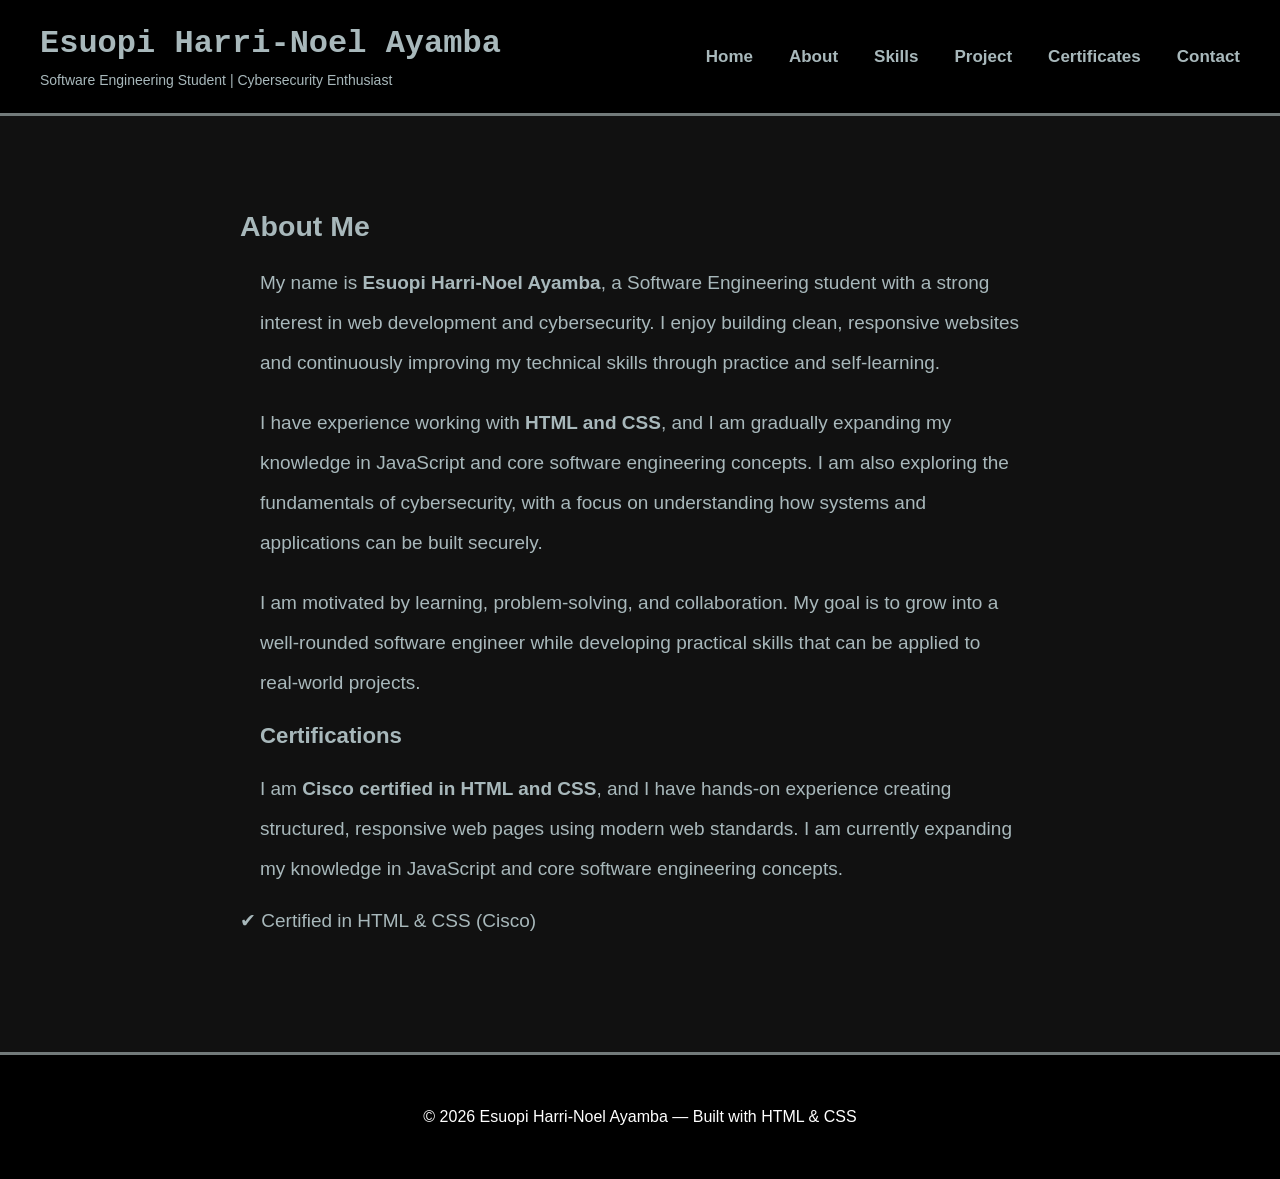
==== about.html @ 287044ea "Add files via upload" ====
<!DOCTYPE html>
<html lang="en">
<head>
    <meta charset="UTF-8">
    <meta name="description" content="Personal portfolio showcasing my projects, skills, and certifications.">
    <meta property="og:title" content=" Esuopi Harri-Noel Ayamba | Portfolio">
    <meta property="og:description" content="Software Engineering Student with interest in web development and cybersecurity">
    <meta name="viewport" content="width=device-width, initial-scale=1.0">
    <title> Esuopi Harri-Noel Ayamba | Software Engineering Student Portfolio</title>
    <link rel="stylesheet" href="css files/general.css">
    <link rel="stylesheet" href="css files/about.css">
</head>
<body>
    <header class="header">
        <div class="logo">
            <h1>Esuopi Harri-Noel Ayamba</h1>
             <p>Software Engineering Student | Cybersecurity Enthusiast</p>
        </div>
        <nav>
            <a href="index.html">Home</a>
            <a href="about.html">About</a>
            <a href="skill.html">Skills</a>
            <a href="project.html">Project</a>
            <a href="certificate.html">Certificates</a>
            <a href="contact.html">Contact</a>
            
        </nav>
    </header>
   <section class="about-section">
      <div class="about-text">
  <h2>About Me</h2>
 
  <p>
    My name is <strong>Esuopi Harri-Noel Ayamba</strong>, a Software Engineering student
    with a strong interest in web development and cybersecurity.
    I enjoy building clean, responsive websites and continuously improving my
    technical skills through practice and self-learning.
  </p>
  <p>
    I have experience working with <strong>HTML and CSS</strong>, and I am gradually
    expanding my knowledge in JavaScript and core software engineering concepts.
    I am also exploring the fundamentals of cybersecurity, with a focus on
    understanding how systems and applications can be built securely.
  </p>
  <p>
    I am motivated by learning, problem-solving, and collaboration.
    My goal is to grow into a well-rounded software engineer while developing
    practical skills that can be applied to real-world projects.
  </p>
  <h3>Certifications</h3>
<p>
    I am <strong>Cisco certified in HTML and CSS</strong>, and I have hands-on experience
    creating structured, responsive web pages using modern web standards.
    I am currently expanding my knowledge in JavaScript and core software
    engineering concepts.
  </p>

<div class="cert-badge">
  ✔ Certified in HTML & CSS (Cisco)
  </div>
  </div>
</section>

    <footer>
         &copy; 2026 Esuopi Harri-Noel Ayamba — Built with HTML & CSS
    </footer>

  </body>
  </html>
---- css files/general.css ----
* {
    padding: 0;
    margin: 0;
    box-sizing: border-box;
    font-family: 'Segoe UI', Tahoma, Geneva, Verdana, sans-serif;
}

header {
    display: flex;
    background: #000000;
    color: #FFFF;
    justify-content: space-between;
    padding:25px 40px;
    border-bottom: 3px solid #727a7a;
    position: fixed;
    top: 0;
    left: 0;
    right: 0;
    z-index: 200;

}
.hero {

    background-color: #111111;
    color: #a8b8bb;
    padding: 120px 30px;
    display: flex;
  
    justify-content: center;   /* center horizontally */
    text-align: center;
    align-items: center;
   

}

.logo h1 {
  margin: 0;
  color: #a8b8bb;
  font-family: 'Courier New', Courier, monospace;
}

.logo p {
    margin-top: 10px;
  font-size: 14px;
  color: #a8b8bb;
}

nav {
    display: flex;
    flex-wrap: wrap;
    align-items: center;
    gap:15px;
    
}

nav a {
    color: #a8b8bb;
    justify-content: bottom;
    align-items: bottom;
    text-decoration: none;
    font-size: 17px;
    margin-left: 21px;
    font-weight: bold;
    transition: color 0.15s ease, text-shadow 0.3s ease;


}

nav a:hover {
    color:#b3b3b3;
    text-shadow: 0 0 6px rgba(255, 255, 255, 0.9);
}

footer {
    background: #000000;;
    color: #FFFF;
    padding: 53px 10px;
    padding-top: -12px;

    justify-content: center;   /* center horizontally */
    text-align: center;
    border-top: 3px solid #727a7a;
    
}




@media screen and (max-width: 750px) {
  .header {
    flex-direction: column;
    align-items: flex-start;
  }

  .nav {
    margin-top: 10px;
    width: 100%;
  }

  .nav a {
    padding: 5px 0;
  }

}
---- css files/about.css ----
.about-section {
    background-color: #111111;
    color: #a8b8bb;
    padding: 120px 30px;
    display: flex;
    justify-content: center;
    align-items: center;
     animation: fadeInUp 1s ease-in-out;
}

.about-section h1,
.about-section p {
    animation: popInSmooth 1.2s ease-out forwards;
}

.about-text h2 {
    margin-top: 90px;
}

.about-text {
    width: 800px;
    font-size: 19px;
}

.about-text p {
   line-height: 40px;
   margin: 20px;
}

.about-text h3 {
    margin: 20px;
}

@keyframes popInSmooth {
    0% {
        opacity: 0;
        transform: translateY(20px) scale(0.98);
    }
    60% {
        opacity: 1;
        transform: translateY(-4px) scale(1.01);
    }
    100% {
        opacity: 1;
        transform: translateY(0) scale(1);
    }
}
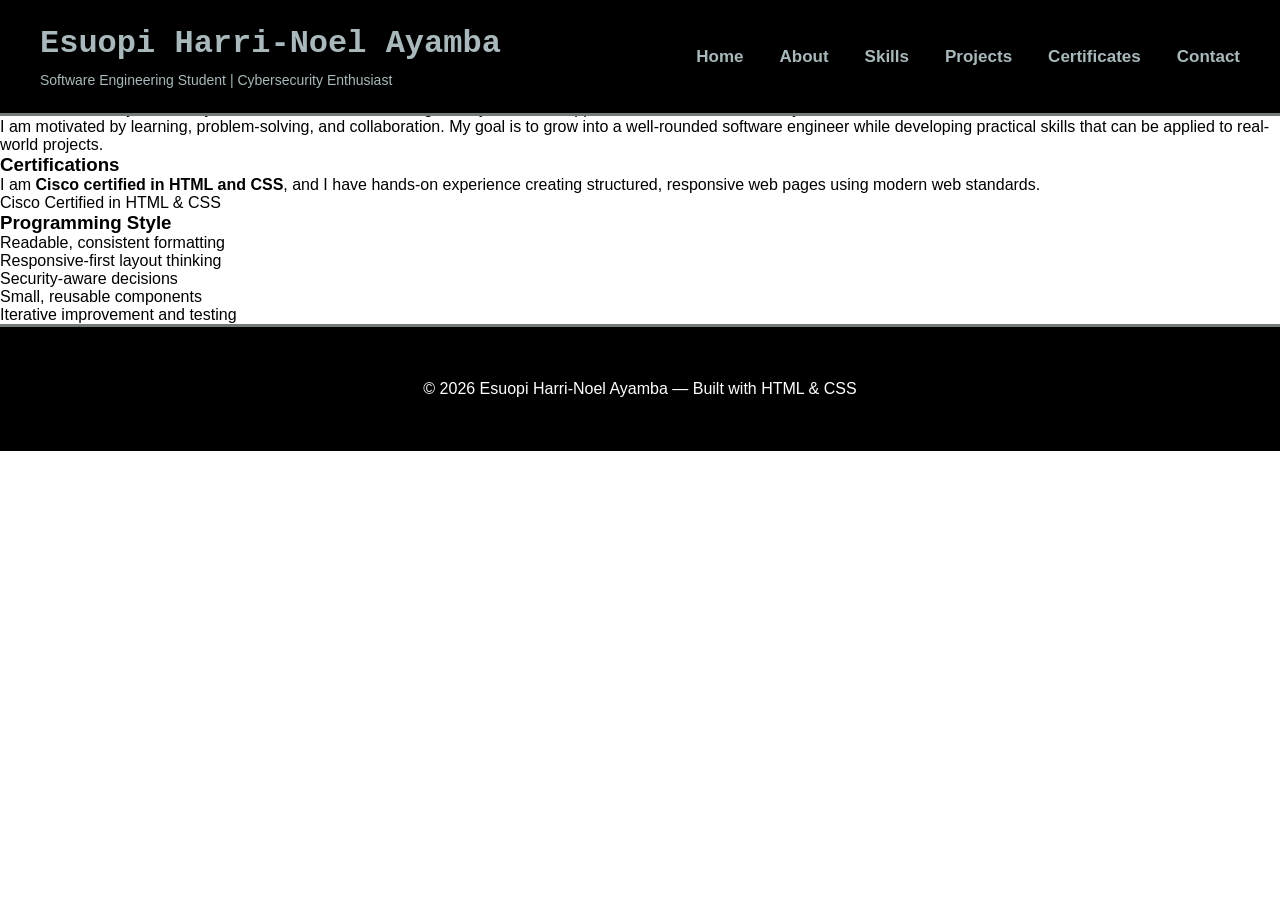
==== commit 3591d25e: "Update about.html" ====
--- a/about.html
+++ b/about.html
@@ -1,69 +1,109 @@
 <!DOCTYPE html>
 <html lang="en">
 <head>
-    <meta charset="UTF-8">
-    <meta name="description" content="Personal portfolio showcasing my projects, skills, and certifications.">
-    <meta property="og:title" content=" Esuopi Harri-Noel Ayamba | Portfolio">
-    <meta property="og:description" content="Software Engineering Student with interest in web development and cybersecurity">
-    <meta name="viewport" content="width=device-width, initial-scale=1.0">
-    <title> Esuopi Harri-Noel Ayamba | Software Engineering Student Portfolio</title>
-    <link rel="stylesheet" href="css files/general.css">
-    <link rel="stylesheet" href="css files/about.css">
+  <meta charset="UTF-8">
+  <meta name="description" content="Personal portfolio showcasing my projects, skills, and certifications.">
+  <meta property="og:title" content="Esuopi Harri-Noel Ayamba | Portfolio">
+  <meta property="og:description" content="Software Engineering Student with interest in web development and cybersecurity">
+  <meta name="viewport" content="width=device-width, initial-scale=1.0">
+  <title>Esuopi Harri-Noel Ayamba | About</title>
+  <link rel="preconnect" href="https://fonts.googleapis.com">
+  <link rel="preconnect" href="https://fonts.gstatic.com" crossorigin>
+  <link href="https://fonts.googleapis.com/css2?family=Space+Grotesk:wght@400;500;600;700&family=Unbounded:wght@500;700&display=swap" rel="stylesheet">
+  <link rel="stylesheet" href="css files/general.css">
+  <link rel="stylesheet" href="css files/about.css">
 </head>
 <body>
-    <header class="header">
-        <div class="logo">
-            <h1>Esuopi Harri-Noel Ayamba</h1>
-             <p>Software Engineering Student | Cybersecurity Enthusiast</p>
+  <header class="header">
+    <div class="logo">
+      <div class="logo-mark" aria-hidden="true"></div>
+      <div class="logo-text">
+        <h1>Esuopi Harri-Noel Ayamba</h1>
+        <p>Software Engineering Student | Cybersecurity Enthusiast</p>
+      </div>
+    </div>
+    <nav>
+      <a href="index.html">Home</a>
+      <a class="active" href="about.html">About</a>
+      <a href="skill.html">Skills</a>
+      <a href="project.html">Projects</a>
+      <a href="certificate.html">Certificates</a>
+      <a href="contact.html">Contact</a>
+    </nav>
+  </header>
+
+  <main class="page">
+    <section class="section">
+      <div class="section-head fade-up">
+        <h2>About Me</h2>
+        <p>Curious, hands-on, and committed to building clean and secure web experiences.</p>
+      </div>
+      <div class="about-grid">
+        <div class="about-copy fade-up" style="--delay: 0.05s;">
+          <p>
+            My name is <strong>Esuopi Harri-Noel Ayamba</strong>, a Software Engineering student
+            with a strong interest in web development and cybersecurity. I enjoy building clean,
+            responsive websites and continuously improving my technical skills through practice
+            and self-learning.
+          </p>
+          <p>
+            I have experience working with <strong>HTML and CSS</strong>, and I am gradually
+            expanding my knowledge in JavaScript and core software engineering concepts. I am also
+            exploring the fundamentals of cybersecurity, with a focus on understanding how systems
+            and applications can be built securely.
+          </p>
+          <p>
+            I am motivated by learning, problem-solving, and collaboration. My goal is to grow into
+            a well-rounded software engineer while developing practical skills that can be applied
+            to real-world projects.
+          </p>
         </div>
-        <nav>
-            <a href="index.html">Home</a>
-            <a href="about.html">About</a>
-            <a href="skill.html">Skills</a>
-            <a href="project.html">Project</a>
-            <a href="certificate.html">Certificates</a>
-            <a href="contact.html">Contact</a>
-            
-        </nav>
-    </header>
-   <section class="about-section">
-      <div class="about-text">
-  <h2>About Me</h2>
- 
-  <p>
-    My name is <strong>Esuopi Harri-Noel Ayamba</strong>, a Software Engineering student
-    with a strong interest in web development and cybersecurity.
-    I enjoy building clean, responsive websites and continuously improving my
-    technical skills through practice and self-learning.
-  </p>
-  <p>
-    I have experience working with <strong>HTML and CSS</strong>, and I am gradually
-    expanding my knowledge in JavaScript and core software engineering concepts.
-    I am also exploring the fundamentals of cybersecurity, with a focus on
-    understanding how systems and applications can be built securely.
-  </p>
-  <p>
-    I am motivated by learning, problem-solving, and collaboration.
-    My goal is to grow into a well-rounded software engineer while developing
-    practical skills that can be applied to real-world projects.
-  </p>
-  <h3>Certifications</h3>
-<p>
-    I am <strong>Cisco certified in HTML and CSS</strong>, and I have hands-on experience
-    creating structured, responsive web pages using modern web standards.
-    I am currently expanding my knowledge in JavaScript and core software
-    engineering concepts.
-  </p>
+        <div class="card about-card fade-up" style="--delay: 0.1s;">
+          <h3>Certifications</h3>
+          <p>
+            I am <strong>Cisco certified in HTML and CSS</strong>, and I have hands-on experience
+            creating structured, responsive web pages using modern web standards.
+          </p>
+          <div class="cert-badge">Cisco Certified in HTML &amp; CSS</div>
+        </div>
+        <div class="card fade-up" style="--delay: 0.15s;">
+          <h3>Programming Style</h3>
+          <ul class="list">
+            <li>Readable, consistent formatting</li>
+            <li>Responsive-first layout thinking</li>
+            <li>Security-aware decisions</li>
+            <li>Small, reusable components</li>
+            <li>Iterative improvement and testing</li>
+          </ul>
+        </div>
+      </div>
+    </section>
+  </main>
 
-<div class="cert-badge">
-  ✔ Certified in HTML & CSS (Cisco)
-  </div>
-  </div>
-</section>
+  <footer>
+    &copy; 2026 Esuopi Harri-Noel Ayamba — Built with HTML &amp; CSS
+  </footer>
+  <script>
+    const ready = () => document.body.classList.add("page-ready");
+    if (document.readyState === "loading") {
+      document.addEventListener("DOMContentLoaded", ready);
+    } else {
+      ready();
+    }
 
-    <footer>
-         &copy; 2026 Esuopi Harri-Noel Ayamba — Built with HTML & CSS
-    </footer>
-
-  </body>
-  </html>+    document.querySelectorAll("a[href]").forEach((link) => {
+      const url = new URL(link.href, window.location.href);
+      if (url.origin !== window.location.origin) return;
+      if (url.pathname !== window.location.pathname && !link.hasAttribute("data-no-fade")) {
+        link.addEventListener("click", (event) => {
+          event.preventDefault();
+          document.body.classList.add("page-fade-out");
+          setTimeout(() => {
+            window.location.href = link.href;
+          }, 120);
+        });
+      }
+    });
+  </script>
+</body>
+</html>
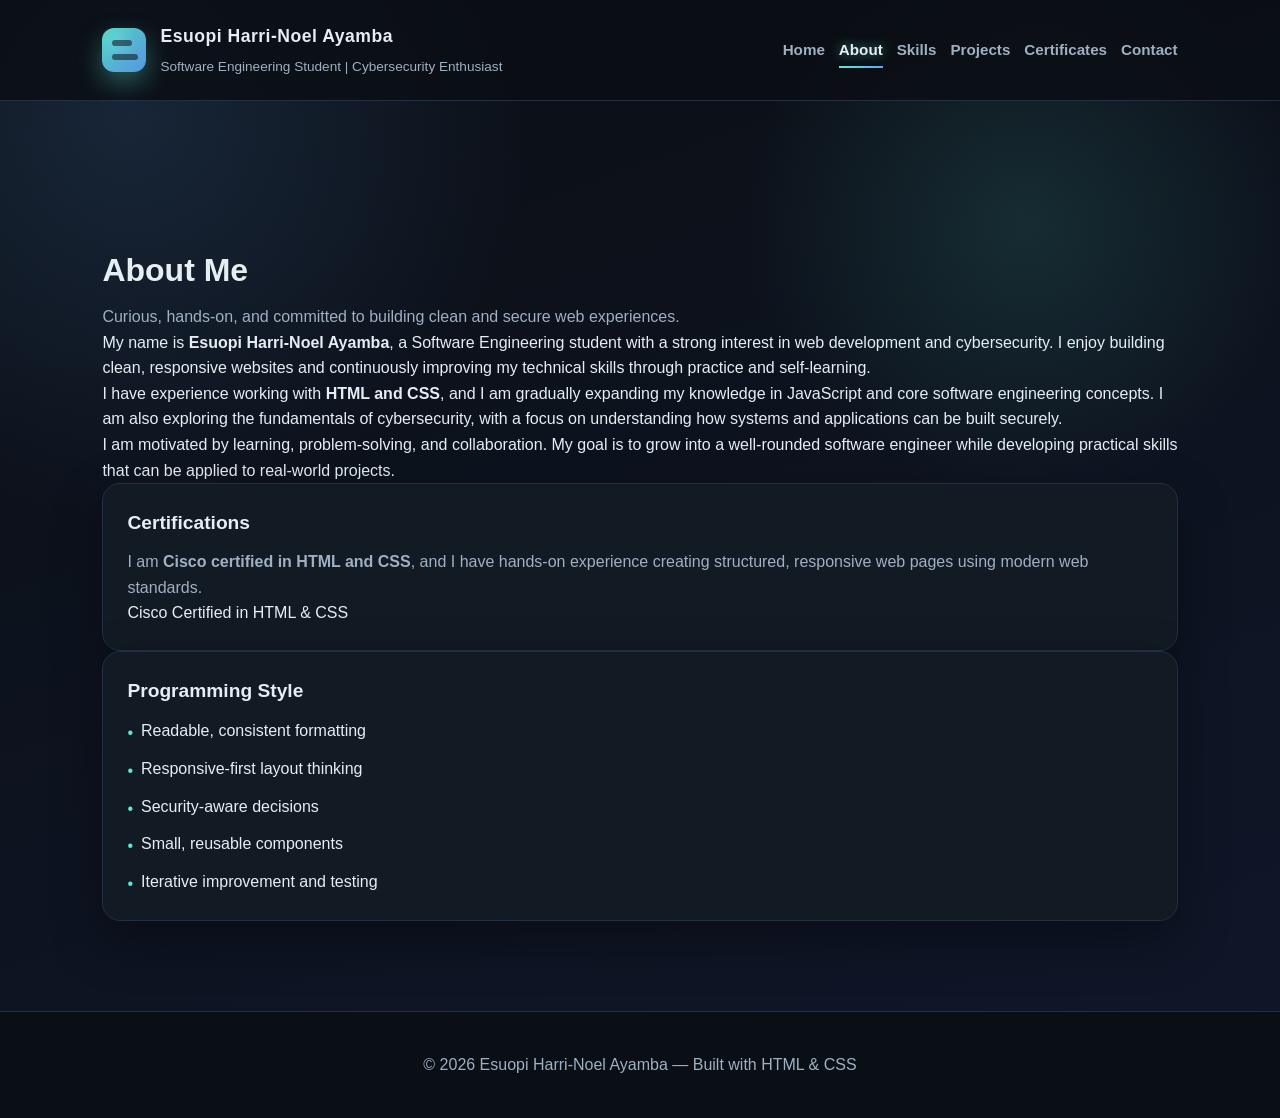
==== commit 7adcb093: "Update about.html" ====
--- a/about.html
+++ b/about.html
@@ -10,8 +10,8 @@
   <link rel="preconnect" href="https://fonts.googleapis.com">
   <link rel="preconnect" href="https://fonts.gstatic.com" crossorigin>
   <link href="https://fonts.googleapis.com/css2?family=Space+Grotesk:wght@400;500;600;700&family=Unbounded:wght@500;700&display=swap" rel="stylesheet">
-  <link rel="stylesheet" href="css files/general.css">
-  <link rel="stylesheet" href="css files/about.css">
+  <link rel="stylesheet" href="css-files/general.css">
+  <link rel="stylesheet" href="css-files/index.css">
 </head>
 <body>
   <header class="header">
--- a/css-files/general.css
+++ b/css-files/general.css
@@ -0,0 +1,425 @@
+:root {
+  --bg: #0b0f14;
+  --bg-2: #0f172a;
+  --surface: #121a23;
+  --surface-2: #16202b;
+  --text: #e6edf3;
+  --muted: #9fb0c3;
+  --accent: #5eead4;
+  --accent-2: #60a5fa;
+  --gold: #f59e0b;
+  --border: #223041;
+  --shadow: 0 20px 50px rgba(0, 0, 0, 0.35);
+  --radius: 18px;
+}
+
+* {
+  margin: 0;
+  padding: 0;
+  box-sizing: border-box;
+}
+
+body {
+  font-family: "Space Grotesk", "Sora", "Segoe UI", sans-serif;
+  background:
+    radial-gradient(900px circle at 10% 10%, rgba(96, 165, 250, 0.15), transparent 45%),
+    radial-gradient(700px circle at 80% 20%, rgba(94, 234, 212, 0.12), transparent 40%),
+    linear-gradient(160deg, var(--bg), var(--bg-2));
+  color: var(--text);
+  line-height: 1.6;
+  opacity: 0;
+  transform: translateY(10px);
+  transition: opacity 0.2s ease, transform 0.2s ease;
+  will-change: opacity, transform;
+}
+
+body.page-ready {
+  opacity: 1;
+  transform: translateY(0);
+}
+
+body.page-fade-out {
+  opacity: 0;
+  transform: translateY(8px);
+}
+
+a {
+  color: inherit;
+}
+
+img {
+  max-width: 100%;
+  display: block;
+}
+
+.header {
+  position: sticky;
+  top: 0;
+  z-index: 200;
+  display: flex;
+  align-items: center;
+  justify-content: space-between;
+  gap: 24px;
+  padding: 22px 8vw;
+  background: rgba(11, 15, 20, 0.85);
+  backdrop-filter: blur(12px);
+  border-bottom: 1px solid var(--border);
+}
+
+.logo {
+  display: flex;
+  align-items: center;
+  gap: 14px;
+}
+
+.logo-mark {
+  width: 44px;
+  height: 44px;
+  border-radius: 12px;
+  background:
+    linear-gradient(135deg, rgba(94, 234, 212, 0.9), rgba(96, 165, 250, 0.9)),
+    radial-gradient(circle at 30% 30%, rgba(255, 255, 255, 0.5), transparent 45%);
+  box-shadow: 0 10px 24px rgba(94, 234, 212, 0.35);
+  position: relative;
+  overflow: hidden;
+}
+
+.logo-mark::before,
+.logo-mark::after {
+  content: "";
+  position: absolute;
+  background: rgba(11, 15, 20, 0.55);
+  border-radius: 8px;
+}
+
+.logo-mark::before {
+  width: 20px;
+  height: 6px;
+  top: 12px;
+  left: 10px;
+}
+
+.logo-mark::after {
+  width: 26px;
+  height: 6px;
+  bottom: 12px;
+  right: 8px;
+}
+
+.logo-text h1 {
+  margin: 0;
+}
+
+.logo h1 {
+  font-family: "Unbounded", "Space Grotesk", sans-serif;
+  font-size: 1.1rem;
+  letter-spacing: 0.5px;
+}
+
+.logo p {
+  margin-top: 6px;
+  font-size: 0.85rem;
+  color: var(--muted);
+}
+
+nav {
+  display: flex;
+  flex-wrap: wrap;
+  gap: 14px;
+}
+
+nav a {
+  text-decoration: none;
+  font-weight: 600;
+  font-size: 0.95rem;
+  color: var(--muted);
+  position: relative;
+  transition: color 0.2s ease;
+}
+
+nav a.active {
+  color: var(--text);
+  text-shadow: 0 0 12px rgba(94, 234, 212, 0.6);
+  animation: navGlow 1.6s ease-in-out infinite alternate;
+}
+
+nav a.active::after {
+  width: 100%;
+}
+
+@keyframes navGlow {
+  0% {
+    text-shadow: 0 0 6px rgba(94, 234, 212, 0.4);
+  }
+  100% {
+    text-shadow: 0 0 14px rgba(96, 165, 250, 0.8);
+  }
+}
+
+nav a::after {
+  content: "";
+  position: absolute;
+  left: 0;
+  bottom: -6px;
+  width: 0;
+  height: 2px;
+  background: linear-gradient(120deg, var(--accent), var(--accent-2));
+  transition: width 0.2s ease;
+}
+
+nav a:hover {
+  color: var(--text);
+}
+
+nav a:hover::after {
+  width: 100%;
+}
+
+.page {
+  padding: 64px 8vw 90px;
+}
+
+.hero {
+  display: grid;
+  grid-template-columns: 1.15fr 0.85fr;
+  gap: 48px;
+  align-items: center;
+}
+
+.eyebrow {
+  text-transform: uppercase;
+  letter-spacing: 2px;
+  font-size: 0.75rem;
+  color: var(--muted);
+}
+
+.hero h1 {
+  font-family: "Unbounded", "Space Grotesk", sans-serif;
+  font-size: clamp(2.6rem, 4vw, 4.3rem);
+  margin: 12px 0 16px;
+}
+
+.lead {
+  font-size: 1.1rem;
+  color: var(--muted);
+}
+
+.hero-actions {
+  display: flex;
+  flex-wrap: wrap;
+  gap: 14px;
+  margin-top: 28px;
+}
+
+.btn {
+  display: inline-flex;
+  align-items: center;
+  gap: 8px;
+  padding: 12px 22px;
+  border-radius: 999px;
+  border: 1px solid var(--border);
+  text-decoration: none;
+  font-weight: 600;
+  transition: transform 0.2s ease, box-shadow 0.2s ease, background 0.2s ease;
+}
+
+.btn.primary {
+  background: linear-gradient(120deg, var(--accent), var(--accent-2));
+  color: #0b0f14;
+  border: none;
+}
+
+.btn.ghost {
+  background: rgba(18, 26, 35, 0.6);
+  color: var(--text);
+}
+
+.btn:hover {
+  transform: translateY(-2px);
+  box-shadow: 0 18px 40px rgba(0, 0, 0, 0.35);
+}
+
+.pill-row {
+  display: flex;
+  flex-wrap: wrap;
+  gap: 10px;
+  margin-top: 24px;
+}
+
+.pill {
+  padding: 6px 14px;
+  border-radius: 999px;
+  border: 1px solid var(--border);
+  color: var(--muted);
+  font-size: 0.85rem;
+  background: rgba(255, 255, 255, 0.03);
+}
+
+.hero-visual {
+  position: relative;
+  display: flex;
+  justify-content: center;
+}
+
+.profile-picture {
+  width: 280px;
+  height: 320px;
+  object-fit: cover;
+  border-radius: 26px;
+  border: 1px solid var(--border);
+  box-shadow: var(--shadow);
+  animation: float 7s ease-in-out infinite;
+}
+
+.hero-glow {
+  position: absolute;
+  width: 340px;
+  height: 340px;
+  border-radius: 50%;
+  background: radial-gradient(circle, rgba(94, 234, 212, 0.3), transparent 70%);
+  filter: blur(20px);
+  z-index: -1;
+}
+
+.section {
+  margin-top: 80px;
+}
+
+.section-head h2 {
+  font-family: "Unbounded", "Space Grotesk", sans-serif;
+  font-size: 2rem;
+}
+
+.section-head p {
+  color: var(--muted);
+  margin-top: 8px;
+  max-width: 700px;
+}
+
+.grid {
+  display: grid;
+  gap: 24px;
+  margin-top: 32px;
+}
+
+.card {
+  background: var(--surface);
+  border: 1px solid var(--border);
+  border-radius: var(--radius);
+  padding: 24px;
+  box-shadow: var(--shadow);
+  transition: transform 0.2s ease, border 0.2s ease, box-shadow 0.2s ease;
+}
+
+.card:hover {
+  transform: translateY(-6px);
+  border-color: rgba(94, 234, 212, 0.5);
+  box-shadow: 0 22px 50px rgba(0, 0, 0, 0.45);
+}
+
+.card h3 {
+  margin-bottom: 10px;
+  font-size: 1.2rem;
+}
+
+.card p {
+  color: var(--muted);
+}
+
+.list {
+  list-style: none;
+  display: grid;
+  gap: 10px;
+  margin-top: 12px;
+}
+
+.list li {
+  display: flex;
+  gap: 8px;
+  align-items: flex-start;
+}
+
+.list li::before {
+  content: "•";
+  color: var(--accent);
+  margin-top: 2px;
+}
+
+input,
+textarea,
+button {
+  font-family: inherit;
+}
+
+footer {
+  padding: 40px 8vw;
+  text-align: center;
+  color: var(--muted);
+  border-top: 1px solid var(--border);
+  background: rgba(11, 15, 20, 0.9);
+}
+
+.fade-up {
+  animation: fadeUp 0.9s ease both;
+  animation-delay: var(--delay, 0s);
+}
+
+@keyframes fadeUp {
+  0% {
+    opacity: 0;
+    transform: translateY(18px);
+  }
+  100% {
+    opacity: 1;
+    transform: translateY(0);
+  }
+}
+
+@keyframes float {
+  0% {
+    transform: translateY(0);
+  }
+  50% {
+    transform: translateY(-12px);
+  }
+  100% {
+    transform: translateY(0);
+  }
+}
+
+@media (max-width: 1000px) {
+  .hero {
+    grid-template-columns: 1fr;
+  }
+
+  .hero-visual {
+    order: -1;
+  }
+}
+
+@media (max-width: 720px) {
+  .header {
+    flex-direction: column;
+    align-items: flex-start;
+  }
+
+  .page {
+    padding: 52px 6vw 70px;
+  }
+
+  nav {
+    gap: 10px;
+  }
+
+  .hero-actions {
+    flex-direction: column;
+    align-items: flex-start;
+  }
+}
+
+@media (prefers-reduced-motion: reduce) {
+  * {
+    animation: none !important;
+    transition: none !important;
+  }
+}
--- a/css-files/index.css
+++ b/css-files/index.css
@@ -0,0 +1,115 @@
+.project-grid {
+  grid-template-columns: repeat(auto-fit, minmax(240px, 1fr));
+}
+
+.project-card {
+  display: flex;
+  flex-direction: column;
+  gap: 12px;
+  min-height: 220px;
+}
+
+.skill-grid {
+  grid-template-columns: repeat(auto-fit, minmax(220px, 1fr));
+}
+
+.skill-card ul {
+  list-style: none;
+  display: grid;
+  gap: 10px;
+  margin-top: 12px;
+}
+
+.skill-card li {
+  display: flex;
+  gap: 8px;
+  align-items: flex-start;
+  color: var(--muted);
+}
+
+.skill-card li::before {
+  content: "▹";
+  color: var(--accent);
+  margin-top: 1px;
+}
+
+.project-link {
+  margin-top: auto;
+  color: var(--accent);
+  text-decoration: none;
+  font-weight: 600;
+}
+
+.project-link:hover {
+  text-decoration: underline;
+}
+
+.hero-code {
+  position: relative;
+  border: 1px solid rgba(96, 165, 250, 0.25);
+  border-radius: 22px;
+  padding: 48px;
+  background:
+    linear-gradient(135deg, rgba(15, 23, 42, 0.9), rgba(11, 15, 20, 0.95)),
+    repeating-linear-gradient(
+      90deg,
+      rgba(96, 165, 250, 0.04) 0px,
+      rgba(96, 165, 250, 0.04) 1px,
+      transparent 1px,
+      transparent 6px
+    );
+  box-shadow: 0 30px 60px rgba(0, 0, 0, 0.45);
+  overflow: hidden;
+}
+
+.hero-code::before {
+  content: "";
+  position: absolute;
+  top: 18px;
+  left: 22px;
+  width: 70px;
+  height: 12px;
+  border-radius: 999px;
+  background: linear-gradient(
+    90deg,
+    #ff5f56 0%,
+    #ff5f56 30%,
+    #ffbd2e 30%,
+    #ffbd2e 62%,
+    #27c93f 62%,
+    #27c93f 100%
+  );
+  opacity: 0.85;
+}
+
+.hero-code::after {
+  content: "index.html";
+  position: absolute;
+  top: 12px;
+  right: 26px;
+  font-size: 0.8rem;
+  color: rgba(159, 176, 195, 0.7);
+  letter-spacing: 0.5px;
+}
+
+.hero-code .hero-text {
+  position: relative;
+  z-index: 1;
+}
+
+.hero-code .hero-visual {
+  position: relative;
+  z-index: 1;
+}
+
+@media (max-width: 900px) {
+  .hero-code {
+    padding: 36px 28px;
+  }
+}
+
+@media (max-width: 720px) {
+  .hero-code {
+    padding: 32px 22px;
+  }
+}
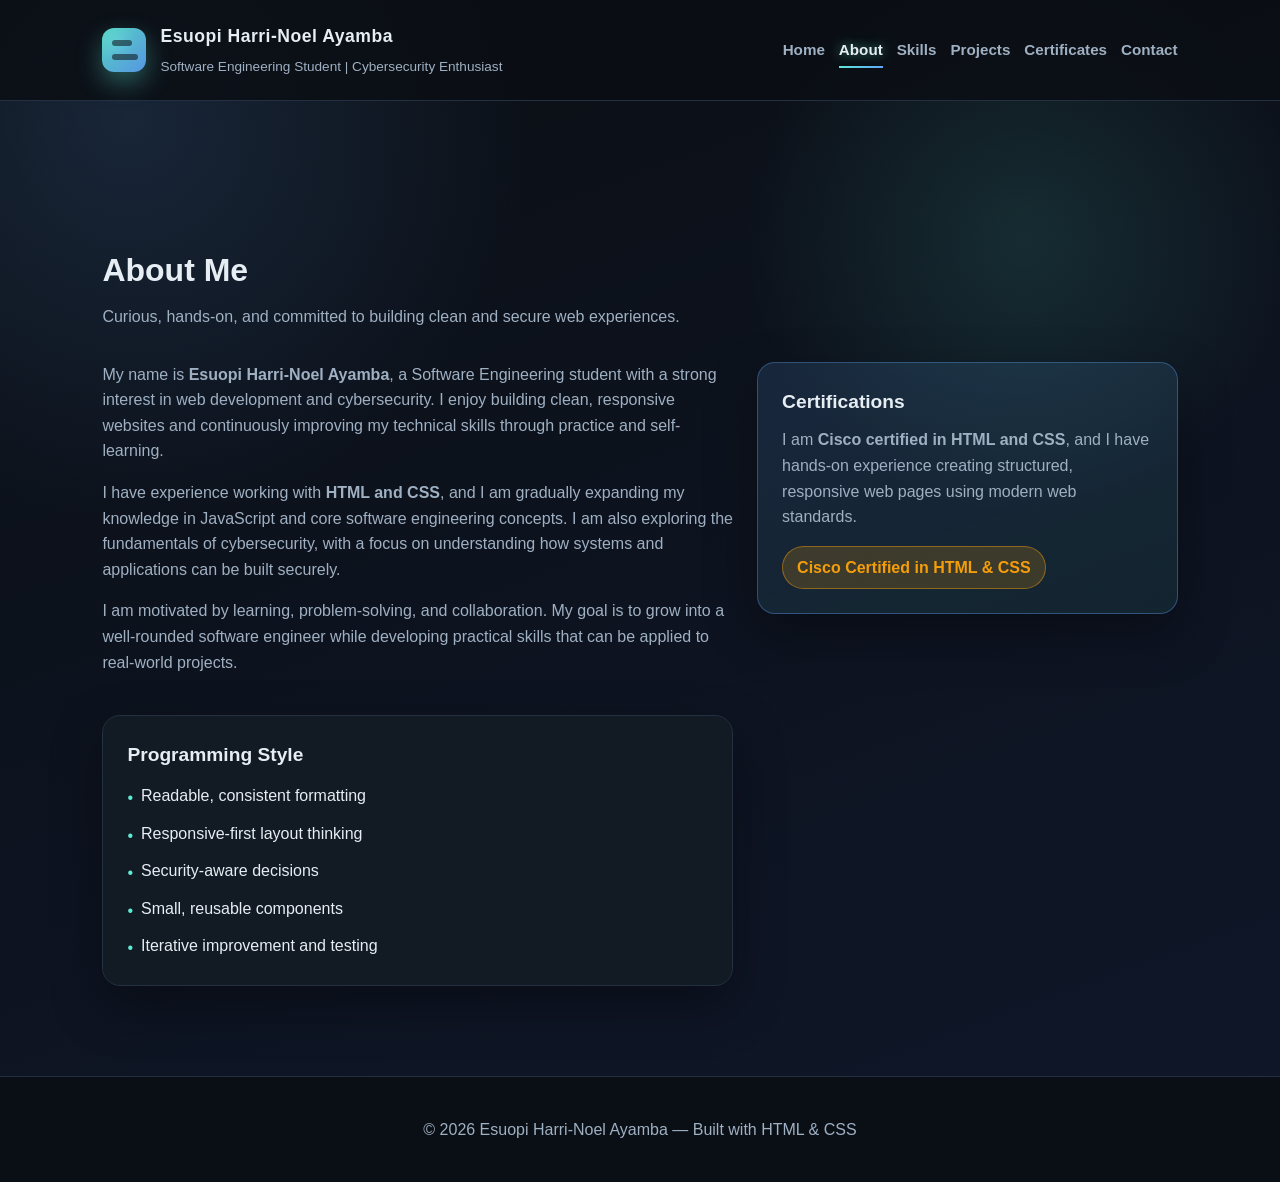
==== commit 0578ca36: "Update about.html" ====
--- a/about.html
+++ b/about.html
@@ -11,7 +11,7 @@
   <link rel="preconnect" href="https://fonts.gstatic.com" crossorigin>
   <link href="https://fonts.googleapis.com/css2?family=Space+Grotesk:wght@400;500;600;700&family=Unbounded:wght@500;700&display=swap" rel="stylesheet">
   <link rel="stylesheet" href="css-files/general.css">
-  <link rel="stylesheet" href="css-files/index.css">
+  <link rel="stylesheet" href="css-files/about.css">
 </head>
 <body>
   <header class="header">
--- a/css-files/about.css
+++ b/css-files/about.css
@@ -0,0 +1,36 @@
+.about-grid {
+  display: grid;
+  grid-template-columns: 1.2fr 0.8fr;
+  gap: 24px;
+  margin-top: 32px;
+  align-items: start;
+}
+
+.about-copy p {
+  margin-bottom: 16px;
+  color: var(--muted);
+}
+
+.about-card {
+  background: linear-gradient(160deg, rgba(96, 165, 250, 0.14), rgba(94, 234, 212, 0.08));
+  border: 1px solid rgba(96, 165, 250, 0.35);
+}
+
+.cert-badge {
+  display: inline-flex;
+  align-items: center;
+  gap: 8px;
+  padding: 8px 14px;
+  border-radius: 999px;
+  background: rgba(245, 158, 11, 0.18);
+  color: var(--gold);
+  border: 1px solid rgba(245, 158, 11, 0.45);
+  font-weight: 600;
+  margin-top: 16px;
+}
+
+@media (max-width: 900px) {
+  .about-grid {
+    grid-template-columns: 1fr;
+  }
+}
